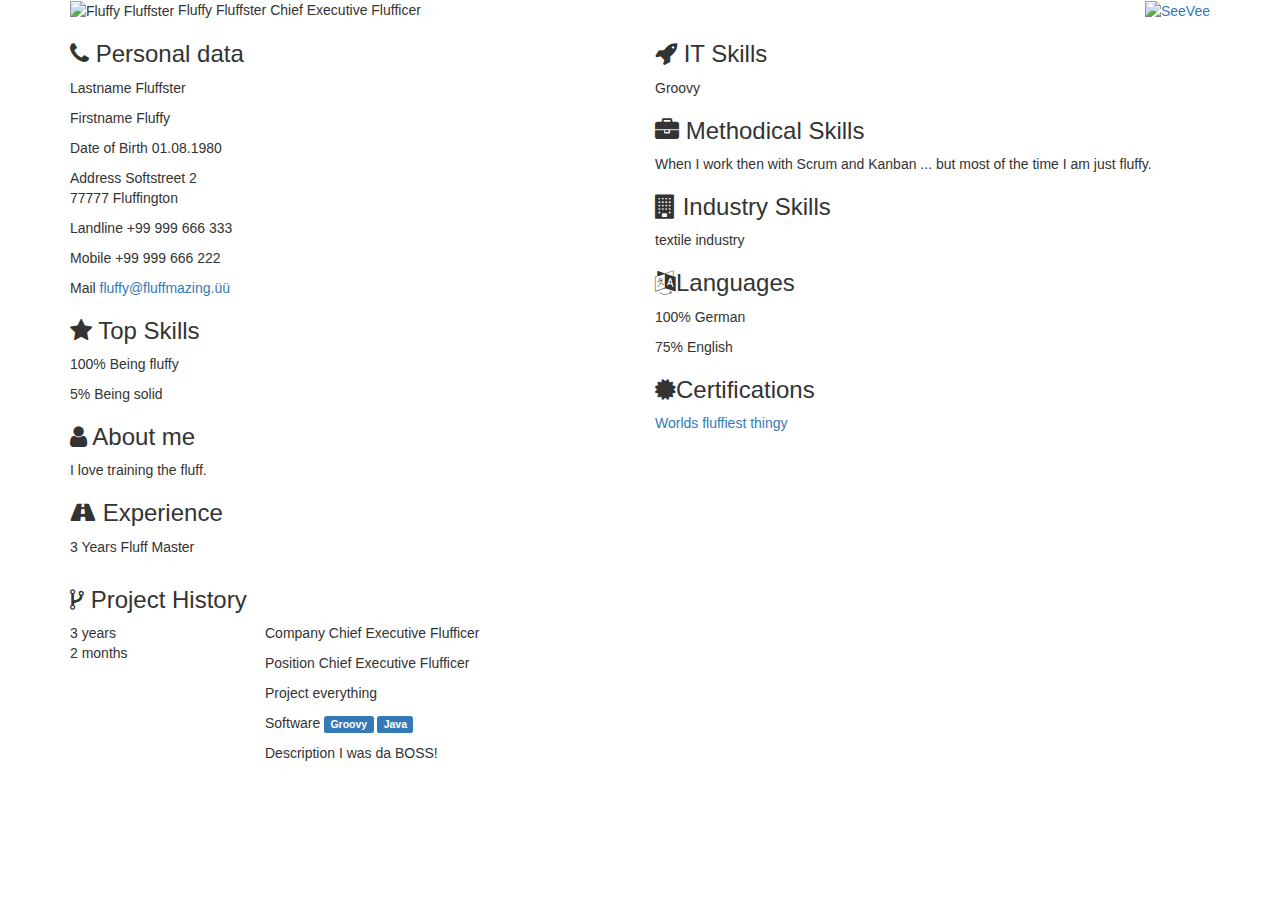
==== seevee.html @ 1cb53b6b "Initialized SeeVee files for branch gh-pages" ====
<!DOCTYPE html>

<html>
<head>
    <meta http-equiv="X-UA-Compatible" content="IE=edge" />
    <meta http-equiv="Content-Type" content="text/html; charset=UTF-8" />
    <meta name="viewport" content="width=device-width, initial-scale=1" />
    <meta name="robots" content="noindex, nofollow" />
    <title>Fluffy Fluffster</title>

    <link rel="stylesheet" href="https://maxcdn.bootstrapcdn.com/bootstrap/3.3.1/css/bootstrap.min.css" />
    <link href="https://fonts.googleapis.com/css?family=Source+Sans+Pro:200,300,400|Roboto+Slab" rel="stylesheet" type="text/css" />
    <link href="https://maxcdn.bootstrapcdn.com/font-awesome/4.3.0/css/font-awesome.min.css" rel="stylesheet" />
    <link rel="stylesheet" href="https://comsysto.github.io/seevee-static/seevee/1/css/basic.css" />
    <!--[if lt IE 9]>
	    <script src="https://oss.maxcdn.com/html5shiv/3.7.2/html5shiv.min.js"></script>
	    <script src="https://oss.maxcdn.com/respond/1.4.2/respond.min.js"></script>
    <![endif]-->
</head>
<body>

<header>
    <div class="container">
        <div class="row">
            <div class="col-sm-9">
				<span class="avatar">
					<img alt="Fluffy Fluffster" src="https://avatars.githubusercontent.com/u/3518245?v=3" />
				</span> 
				<span class="header-info"> 
					<span class="name">Fluffy Fluffster</span> 
					<span class="jobtitle">Chief Executive Flufficer</span>
					
					
				</span>
            </div>
            <div class="col-sm-3 text-right header-logo">
                <a href="https://github.com/seeveebot">
                    <img src="https://comsysto.github.io/seevee-static/seevee/1/img/logo.png" alt="SeeVee" />
                </a>
            </div>
        </div>
    </div>
</header>

<body>

<div class="container cv">
    <div class="row">
        <div class="col-md-6">
            <h3>
                <i class="fa fa-phone"></i> Personal data
            </h3>
            <p>
                <span class="key">Lastname</span>
                <span>Fluffster</span>
            </p>
            <p>
                <span class="key">Firstname</span>
                <span>Fluffy</span>
            </p>
         	<p>
                <span class="key">Date of Birth</span>
				<span>01.08.1980</span>
            </p>
            <div>
	            <div>
	            	<p>
	                	<span class="key">Address</span>
						<span>
							Softstreet 2
							
								
									<br />
								
								77777 Fluffington
							
						</span>
	            	</p>
	            </div>
	            <p>
	                <span class="key">Landline</span>
					<span>+99 999 666 333</span>
	            </p>
	            <p>
	                <span class="key">Mobile</span>
					<span>+99 999 666 222</span>
	            </p>
	            <p>
	                <span class="key">Mail</span>
					<span>
						<a href="mailto:fluffy@fluffmazing.üü">fluffy@fluffmazing.üü</a>
					</span>
	            </p>
			</div>
			<div>
	            <h3>
	                <i class="fa fa-star"></i> Top Skills
	            </h3>
	            <div>
	                <p>
	                    <span class="key">100%</span> 
	                    <span>Being fluffy</span>
	                </p>
	            </div>
	            <div>
	                <p>
	                    <span class="key">5%</span> 
	                    <span>Being solid</span>
	                </p>
	            </div>
            </div>

			<div th:="${jason.aboutme} and not ${json.aboutme?.isEmpty()}">
	            <h3>
	                <i class="fa fa-user"></i> About me
	            </h3>
	            <div>
	                <p>I love training the fluff.</p>
	            </div>
            </div>

			<div>
	            <h3>
	                <i class="fa fa-road"></i> Experience
	            </h3>
	            <div>
	                <p>3 Years Fluff Master</p>
	            </div>
            </div>
        </div>

        <div class="col-md-6">
        	<div>
	            <h3>
	                <i class="fa fa-rocket"></i> IT Skills
	            </h3>
	            <div>
	                <p>Groovy</p>
	            </div>
            </div>

            <div>
	            <h3>
	                <i class="fa fa-briefcase"></i> Methodical Skills
	            </h3>
	            <div>
	                <p>When I work then with Scrum and Kanban ... but most of the time I am just fluffy.</p>
	            </div>
            </div>

			<div>
	            <h3>
	                <i class="fa fa-building"></i> Industry Skills
	            </h3>
	            <div>
	                <p>textile industry</p>
	            </div>
            </div>
            <div>
            	<h3>
            		<i class="fa fa-language"></i>Languages
            	</h3>
            	<div>
	                <p>
	                    <span class="key">100%</span> 
	                    <span>German</span>
	                </p>
	            </div>
            	<div>
	                <p>
	                    <span class="key">75%</span> 
	                    <span>English</span>
	                </p>
	            </div>
            </div>
            <div>
            	<h3>
            		<i class="fa fa-certificate"></i>Certifications
            	</h3>
            	<div>
	                <p>
	                    <a href="">Worlds fluffiest thingy</a>
	                </p>
	            </div>
            </div>
        </div>
    </div>
    <div>
	    <div class="row">
	        <div class="col-xs-12">
	            <h3>
	                <i class="fa fa-code-fork"></i> Project History
	            </h3>
	        </div>
	        <div class="clearfix"></div>
	        <div class="project first clearfix">
	            <div class="col-md-2 circle">
					<span>
						
                            3 years
                            
                                <br />
                            
                        
						2 months
					</span>
	            </div>
	            <div class="col-md-10">
	                <p>
	                    <span class="key">Company</span>
	                    <span>Chief Executive Flufficer</span>
	                </p>
	                <p>
	                    <span class="key">Position</span>
	                    <span>Chief Executive Flufficer</span>
	                </p>
	                <p>
	                    <span class="key">Project</span>
	                    <span>everything</span>
	                </p>
	                <p>
	                    <span class="key">Software</span> 
						<span> 
							
                                <span class="label label-primary">Groovy</span>
                             
							
                                <span class="label label-primary">Java</span>
                            
						</span>
	                </p>
	                <p>
	                    <span class="key">Description</span>
						<span> 
							<span>I was da BOSS!</span> <br />
						</span>
	                </p>
	            </div>
	        </div>
	    </div>
    </div>
</div>
</body>

<script src="https://ajax.googleapis.com/ajax/libs/jquery/1.11.1/jquery.min.js"></script>
<script src="https://comsysto.github.io/seevee-static/seevee/1/js/cv.js"></script>
</body>
</html>
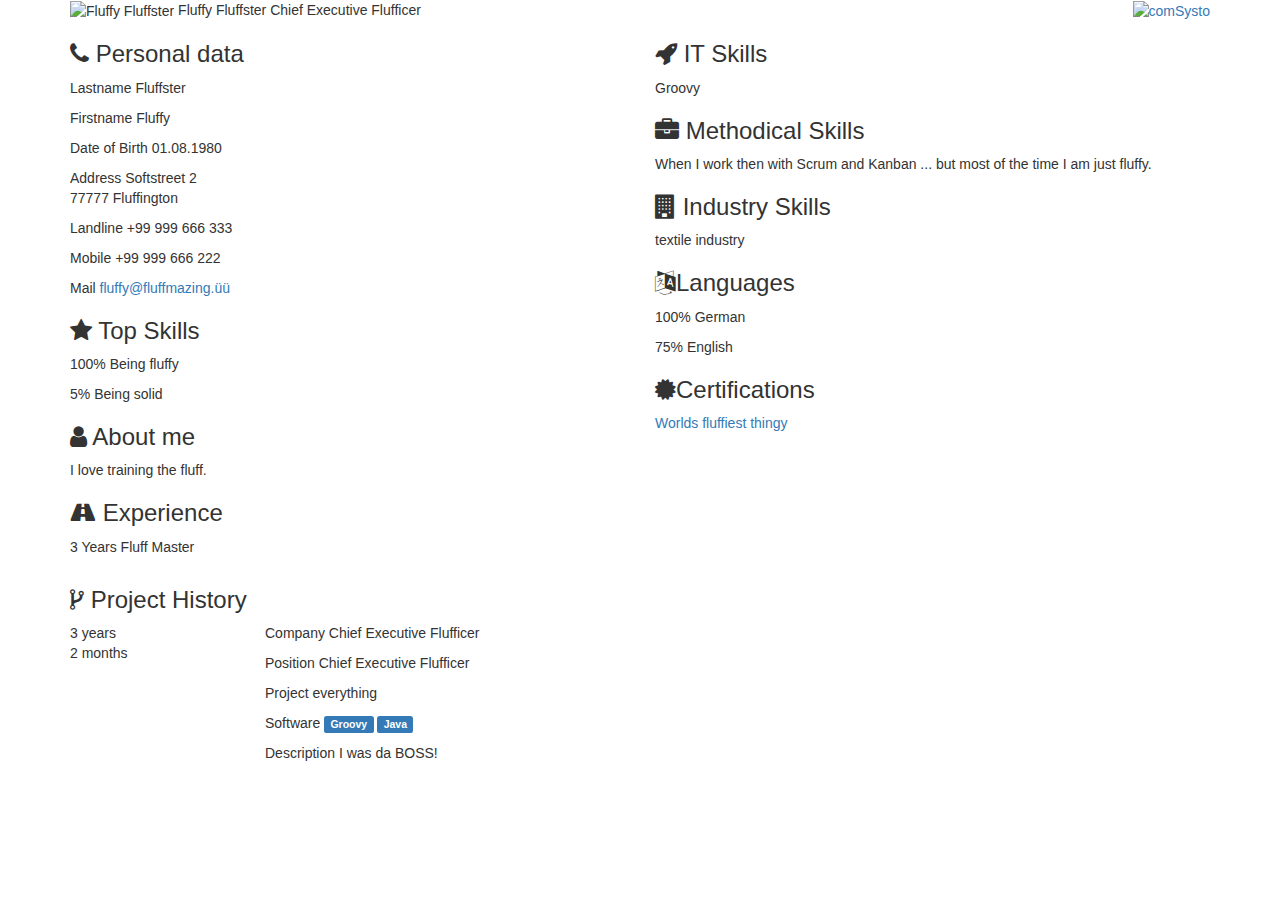
==== commit 4f5afb8a: "Initialized SeeVee files for branch gh-pages" ====
--- a/seevee.html
+++ b/seevee.html
@@ -11,7 +11,7 @@
     <link rel="stylesheet" href="https://maxcdn.bootstrapcdn.com/bootstrap/3.3.1/css/bootstrap.min.css" />
     <link href="https://fonts.googleapis.com/css?family=Source+Sans+Pro:200,300,400|Roboto+Slab" rel="stylesheet" type="text/css" />
     <link href="https://maxcdn.bootstrapcdn.com/font-awesome/4.3.0/css/font-awesome.min.css" rel="stylesheet" />
-    <link rel="stylesheet" href="https://comsysto.github.io/seevee-static/seevee/1/css/basic.css" />
+    <link rel="stylesheet" href="https://comsysto.github.io/seevee-static/comsysto/1/css/basic.css" />
     <!--[if lt IE 9]>
 	    <script src="https://oss.maxcdn.com/html5shiv/3.7.2/html5shiv.min.js"></script>
 	    <script src="https://oss.maxcdn.com/respond/1.4.2/respond.min.js"></script>
@@ -34,9 +34,9 @@
 				</span>
             </div>
             <div class="col-sm-3 text-right header-logo">
-                <a href="https://github.com/seeveebot">
-                    <img src="https://comsysto.github.io/seevee-static/seevee/1/img/logo.png" alt="SeeVee" />
-                </a>
+                <a href="http://www.comsysto.com"> 
+					<img src="https://comsysto.github.io/seevee-static/comsysto/1/img/comsysto.png" alt="comSysto" />
+				</a>
             </div>
         </div>
     </div>
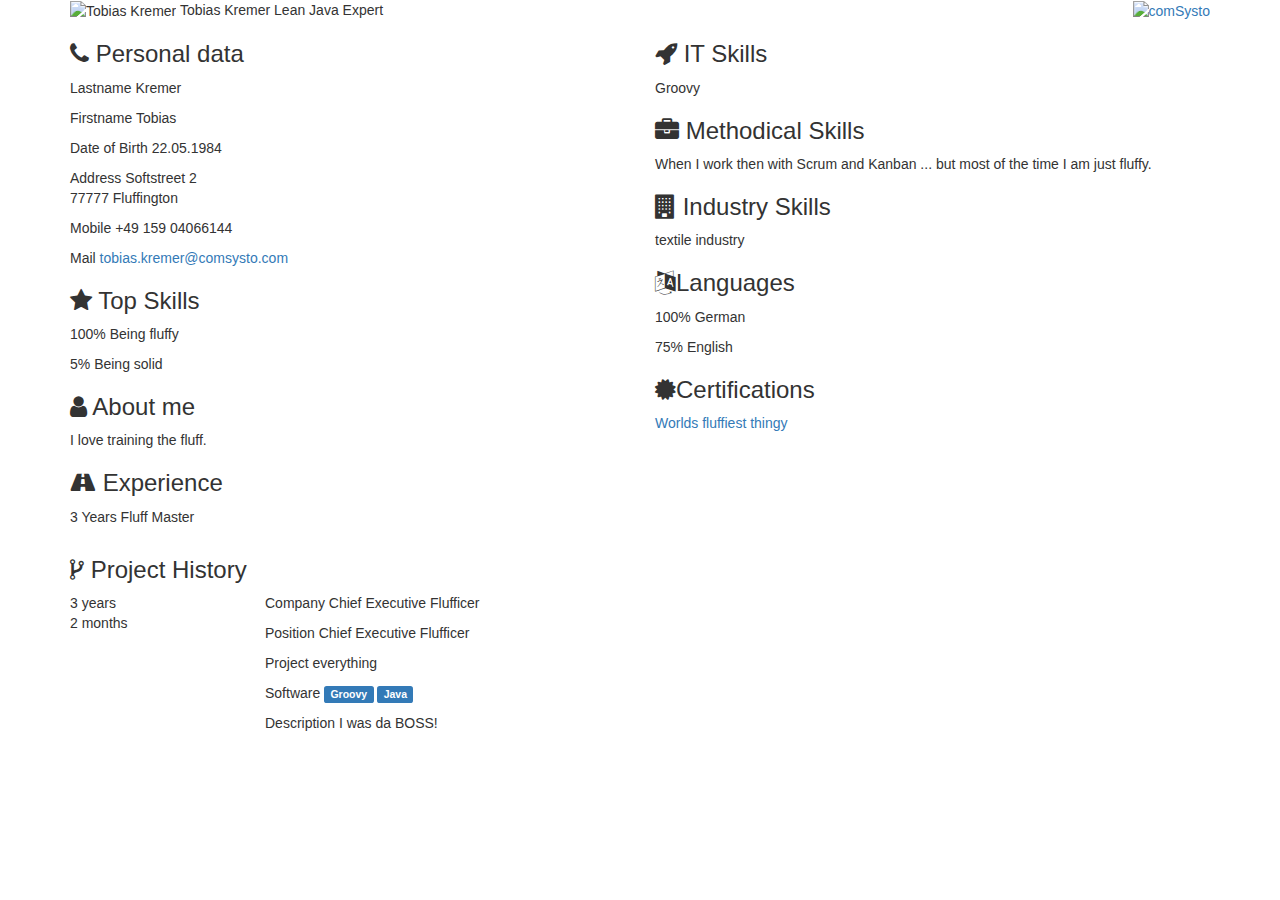
==== commit 614d61ce: "Initialized SeeVee files for branch gh-pages" ====
--- a/seevee.html
+++ b/seevee.html
@@ -6,7 +6,7 @@
     <meta http-equiv="Content-Type" content="text/html; charset=UTF-8" />
     <meta name="viewport" content="width=device-width, initial-scale=1" />
     <meta name="robots" content="noindex, nofollow" />
-    <title>Fluffy Fluffster</title>
+    <title>Tobias Kremer</title>
 
     <link rel="stylesheet" href="https://maxcdn.bootstrapcdn.com/bootstrap/3.3.1/css/bootstrap.min.css" />
     <link href="https://fonts.googleapis.com/css?family=Source+Sans+Pro:200,300,400|Roboto+Slab" rel="stylesheet" type="text/css" />
@@ -24,11 +24,11 @@
         <div class="row">
             <div class="col-sm-9">
 				<span class="avatar">
-					<img alt="Fluffy Fluffster" src="https://avatars.githubusercontent.com/u/3518245?v=3" />
+					<img alt="Tobias Kremer" src="https://avatars.githubusercontent.com/u/3518245?v=3" />
 				</span> 
 				<span class="header-info"> 
-					<span class="name">Fluffy Fluffster</span> 
-					<span class="jobtitle">Chief Executive Flufficer</span>
+					<span class="name">Tobias Kremer</span> 
+					<span class="jobtitle">Lean Java Expert</span>
 					
 					
 				</span>
@@ -52,15 +52,15 @@
             </h3>
             <p>
                 <span class="key">Lastname</span>
-                <span>Fluffster</span>
+                <span>Kremer</span>
             </p>
             <p>
                 <span class="key">Firstname</span>
-                <span>Fluffy</span>
+                <span>Tobias</span>
             </p>
          	<p>
                 <span class="key">Date of Birth</span>
-				<span>01.08.1980</span>
+				<span>22.05.1984</span>
             </p>
             <div>
 	            <div>
@@ -77,18 +77,15 @@
 						</span>
 	            	</p>
 	            </div>
-	            <p>
-	                <span class="key">Landline</span>
-					<span>+99 999 666 333</span>
-	            </p>
+	            
 	            <p>
 	                <span class="key">Mobile</span>
-					<span>+99 999 666 222</span>
+					<span>+49 159 04066144</span>
 	            </p>
 	            <p>
 	                <span class="key">Mail</span>
 					<span>
-						<a href="mailto:fluffy@fluffmazing.üü">fluffy@fluffmazing.üü</a>
+						<a href="mailto:tobias.kremer@comsysto.com">tobias.kremer@comsysto.com</a>
 					</span>
 	            </p>
 			</div>
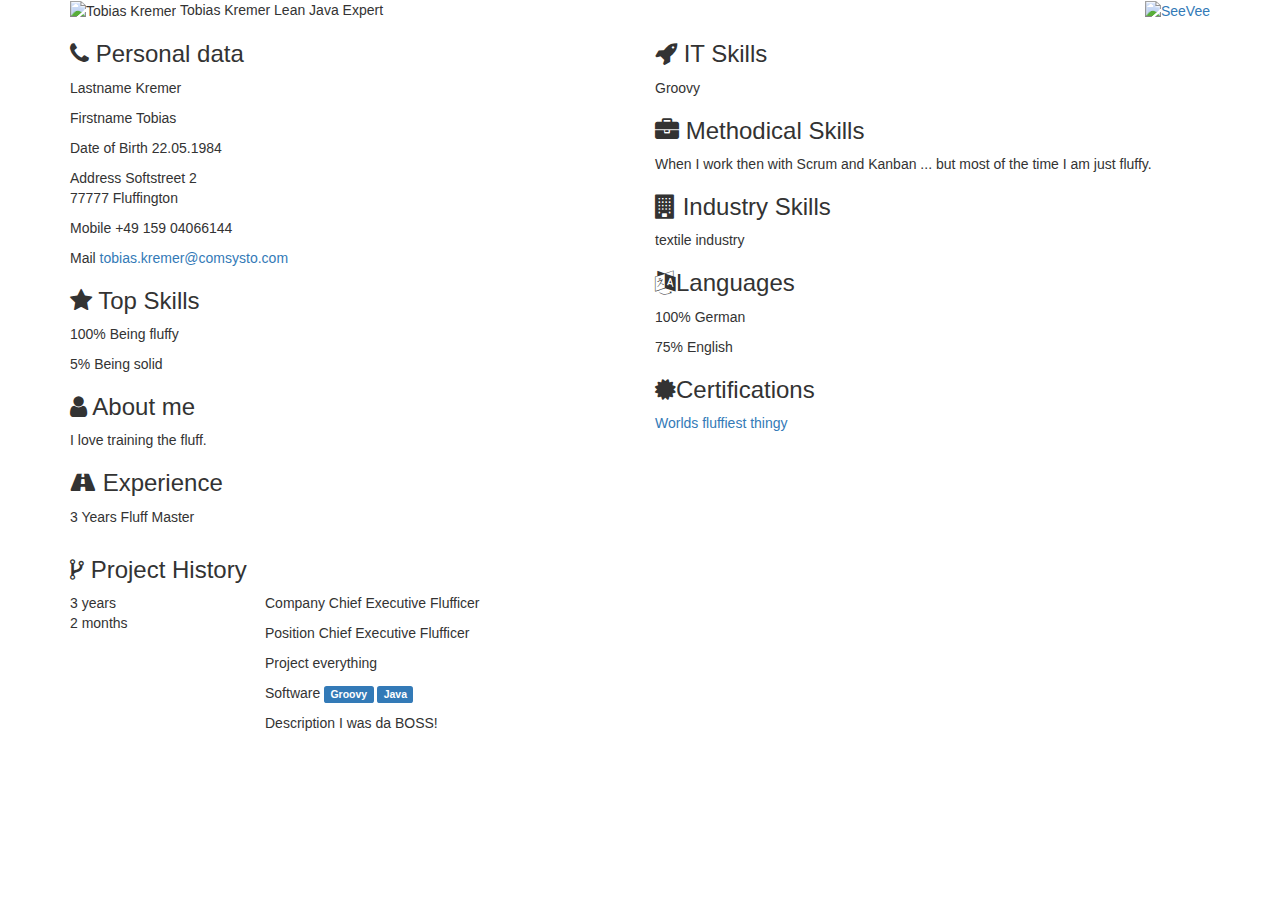
==== commit 61e8d58a: "Initialized SeeVee files for branch gh-pages" ====
--- a/seevee.html
+++ b/seevee.html
@@ -11,7 +11,7 @@
     <link rel="stylesheet" href="https://maxcdn.bootstrapcdn.com/bootstrap/3.3.1/css/bootstrap.min.css" />
     <link href="https://fonts.googleapis.com/css?family=Source+Sans+Pro:200,300,400|Roboto+Slab" rel="stylesheet" type="text/css" />
     <link href="https://maxcdn.bootstrapcdn.com/font-awesome/4.3.0/css/font-awesome.min.css" rel="stylesheet" />
-    <link rel="stylesheet" href="https://comsysto.github.io/seevee-static/comsysto/1/css/basic.css" />
+    <link rel="stylesheet" href="https://comsysto.github.io/seevee-static/seevee/1/css/basic.css" />
     <!--[if lt IE 9]>
 	    <script src="https://oss.maxcdn.com/html5shiv/3.7.2/html5shiv.min.js"></script>
 	    <script src="https://oss.maxcdn.com/respond/1.4.2/respond.min.js"></script>
@@ -34,9 +34,9 @@
 				</span>
             </div>
             <div class="col-sm-3 text-right header-logo">
-                <a href="http://www.comsysto.com"> 
-					<img src="https://comsysto.github.io/seevee-static/comsysto/1/img/comsysto.png" alt="comSysto" />
-				</a>
+                <a href="https://github.com/seeveebot">
+                    <img src="https://comsysto.github.io/seevee-static/seevee/1/img/logo.png" alt="SeeVee" />
+                </a>
             </div>
         </div>
     </div>
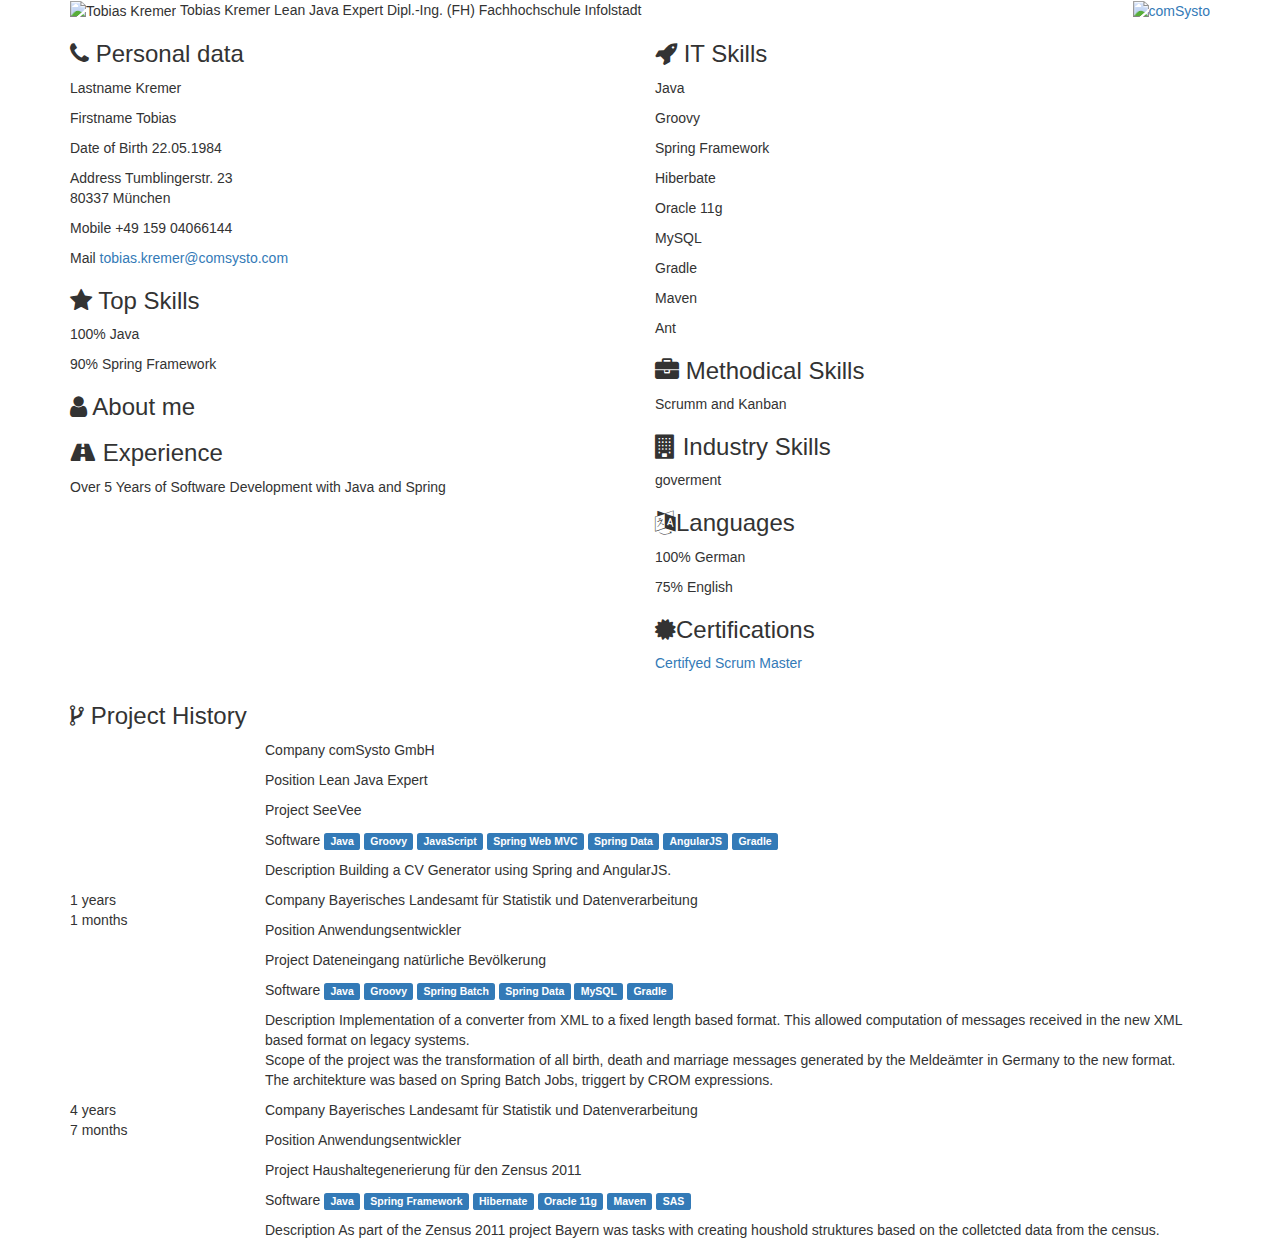
==== commit 796c4ceb: "Initialized SeeVee files for branch gh-pages" ====
--- a/seevee.html
+++ b/seevee.html
@@ -11,7 +11,7 @@
     <link rel="stylesheet" href="https://maxcdn.bootstrapcdn.com/bootstrap/3.3.1/css/bootstrap.min.css" />
     <link href="https://fonts.googleapis.com/css?family=Source+Sans+Pro:200,300,400|Roboto+Slab" rel="stylesheet" type="text/css" />
     <link href="https://maxcdn.bootstrapcdn.com/font-awesome/4.3.0/css/font-awesome.min.css" rel="stylesheet" />
-    <link rel="stylesheet" href="https://comsysto.github.io/seevee-static/seevee/1/css/basic.css" />
+    <link rel="stylesheet" href="https://comsysto.github.io/seevee-static/comsysto/1/css/basic.css" />
     <!--[if lt IE 9]>
 	    <script src="https://oss.maxcdn.com/html5shiv/3.7.2/html5shiv.min.js"></script>
 	    <script src="https://oss.maxcdn.com/respond/1.4.2/respond.min.js"></script>
@@ -29,14 +29,14 @@
 				<span class="header-info"> 
 					<span class="name">Tobias Kremer</span> 
 					<span class="jobtitle">Lean Java Expert</span>
-					
-					
+					<span class="qualification">Dipl.-Ing. (FH)</span>
+					<span class="qualificationalinstitution">Fachhochschule Infolstadt</span>
 				</span>
             </div>
             <div class="col-sm-3 text-right header-logo">
-                <a href="https://github.com/seeveebot">
-                    <img src="https://comsysto.github.io/seevee-static/seevee/1/img/logo.png" alt="SeeVee" />
-                </a>
+                <a href="http://www.comsysto.com"> 
+					<img src="https://comsysto.github.io/seevee-static/comsysto/1/img/comsysto.png" alt="comSysto" />
+				</a>
             </div>
         </div>
     </div>
@@ -67,12 +67,12 @@
 	            	<p>
 	                	<span class="key">Address</span>
 						<span>
-							Softstreet 2
+							Tumblingerstr. 23
 							
 								
 									<br />
 								
-								77777 Fluffington
+								80337 München
 							
 						</span>
 	            	</p>
@@ -96,13 +96,13 @@
 	            <div>
 	                <p>
 	                    <span class="key">100%</span> 
-	                    <span>Being fluffy</span>
-	                </p>
-	            </div>
-	            <div>
-	                <p>
-	                    <span class="key">5%</span> 
-	                    <span>Being solid</span>
+	                    <span>Java</span>
+	                </p>
+	            </div>
+	            <div>
+	                <p>
+	                    <span class="key">90%</span> 
+	                    <span>Spring Framework</span>
 	                </p>
 	            </div>
             </div>
@@ -111,9 +111,7 @@
 	            <h3>
 	                <i class="fa fa-user"></i> About me
 	            </h3>
-	            <div>
-	                <p>I love training the fluff.</p>
-	            </div>
+	            
             </div>
 
 			<div>
@@ -121,7 +119,7 @@
 	                <i class="fa fa-road"></i> Experience
 	            </h3>
 	            <div>
-	                <p>3 Years Fluff Master</p>
+	                <p>Over 5 Years of Software Development with Java and Spring</p>
 	            </div>
             </div>
         </div>
@@ -132,8 +130,32 @@
 	                <i class="fa fa-rocket"></i> IT Skills
 	            </h3>
 	            <div>
+	                <p>Java</p>
+	            </div>
+	            <div>
 	                <p>Groovy</p>
 	            </div>
+	            <div>
+	                <p>Spring Framework</p>
+	            </div>
+	            <div>
+	                <p>Hiberbate</p>
+	            </div>
+	            <div>
+	                <p>Oracle 11g</p>
+	            </div>
+	            <div>
+	                <p>MySQL</p>
+	            </div>
+	            <div>
+	                <p>Gradle</p>
+	            </div>
+	            <div>
+	                <p>Maven</p>
+	            </div>
+	            <div>
+	                <p>Ant</p>
+	            </div>
             </div>
 
             <div>
@@ -141,7 +163,7 @@
 	                <i class="fa fa-briefcase"></i> Methodical Skills
 	            </h3>
 	            <div>
-	                <p>When I work then with Scrum and Kanban ... but most of the time I am just fluffy.</p>
+	                <p>Scrumm and Kanban</p>
 	            </div>
             </div>
 
@@ -150,7 +172,7 @@
 	                <i class="fa fa-building"></i> Industry Skills
 	            </h3>
 	            <div>
-	                <p>textile industry</p>
+	                <p>goverment</p>
 	            </div>
             </div>
             <div>
@@ -176,7 +198,7 @@
             	</h3>
             	<div>
 	                <p>
-	                    <a href="">Worlds fluffiest thingy</a>
+	                    <a href="https://www.scrumalliance.org/certifications/practitioners/certified-scrummaster-csm">Certifyed Scrum Master</a>
 	                </p>
 	            </div>
             </div>
@@ -194,42 +216,170 @@
 	            <div class="col-md-2 circle">
 					<span>
 						
-                            3 years
+						
+					</span>
+	            </div>
+	            <div class="col-md-10">
+	                <p>
+	                    <span class="key">Company</span>
+	                    <span>comSysto GmbH</span>
+	                </p>
+	                <p>
+	                    <span class="key">Position</span>
+	                    <span>Lean Java Expert</span>
+	                </p>
+	                <p>
+	                    <span class="key">Project</span>
+	                    <span>SeeVee</span>
+	                </p>
+	                <p>
+	                    <span class="key">Software</span> 
+						<span> 
+							
+                                <span class="label label-primary">Java</span>
+                             
+							
+                                <span class="label label-primary">Groovy</span>
+                             
+							
+                                <span class="label label-primary">JavaScript</span>
+                             
+							
+                                <span class="label label-primary">Spring Web MVC</span>
+                             
+							
+                                <span class="label label-primary">Spring Data</span>
+                             
+							
+                                <span class="label label-primary">AngularJS</span>
+                             
+							
+                                <span class="label label-primary">Gradle</span>
+                            
+						</span>
+	                </p>
+	                <p>
+	                    <span class="key">Description</span>
+						<span> 
+							<span>Building a CV Generator using Spring and AngularJS.</span> <br />
+						</span>
+	                </p>
+	            </div>
+	        </div>
+	        <div class="project first clearfix">
+	            <div class="col-md-2 circle">
+					<span>
+						
+                            1 years
                             
                                 <br />
                             
                         
-						2 months
+						1 months
 					</span>
 	            </div>
 	            <div class="col-md-10">
 	                <p>
 	                    <span class="key">Company</span>
-	                    <span>Chief Executive Flufficer</span>
+	                    <span>Bayerisches Landesamt für Statistik und Datenverarbeitung</span>
 	                </p>
 	                <p>
 	                    <span class="key">Position</span>
-	                    <span>Chief Executive Flufficer</span>
+	                    <span>Anwendungsentwickler</span>
 	                </p>
 	                <p>
 	                    <span class="key">Project</span>
-	                    <span>everything</span>
+	                    <span>Dateneingang natürliche Bevölkerung</span>
 	                </p>
 	                <p>
 	                    <span class="key">Software</span> 
 						<span> 
 							
+                                <span class="label label-primary">Java</span>
+                             
+							
                                 <span class="label label-primary">Groovy</span>
                              
 							
+                                <span class="label label-primary">Spring Batch</span>
+                             
+							
+                                <span class="label label-primary">Spring Data</span>
+                             
+							
+                                <span class="label label-primary">MySQL</span>
+                             
+							
+                                <span class="label label-primary">Gradle</span>
+                            
+						</span>
+	                </p>
+	                <p>
+	                    <span class="key">Description</span>
+						<span> 
+							<span>Implementation of a converter from XML to a fixed length based format. This allowed computation of messages received in the new XML based format on legacy systems.</span> <br />
+						</span>
+						<span> 
+							<span>Scope of the project was the transformation of all birth, death and marriage messages generated by the Meldeämter in Germany to the new format.</span> <br />
+						</span>
+						<span> 
+							<span>The architekture was based on Spring Batch Jobs, triggert by CROM expressions.</span> <br />
+						</span>
+	                </p>
+	            </div>
+	        </div>
+	        <div class="project first clearfix">
+	            <div class="col-md-2 circle">
+					<span>
+						
+                            4 years
+                            
+                                <br />
+                            
+                        
+						7 months
+					</span>
+	            </div>
+	            <div class="col-md-10">
+	                <p>
+	                    <span class="key">Company</span>
+	                    <span>Bayerisches Landesamt für Statistik und Datenverarbeitung</span>
+	                </p>
+	                <p>
+	                    <span class="key">Position</span>
+	                    <span>Anwendungsentwickler</span>
+	                </p>
+	                <p>
+	                    <span class="key">Project</span>
+	                    <span>Haushaltegenerierung für den Zensus 2011</span>
+	                </p>
+	                <p>
+	                    <span class="key">Software</span> 
+						<span> 
+							
                                 <span class="label label-primary">Java</span>
+                             
+							
+                                <span class="label label-primary">Spring Framework</span>
+                             
+							
+                                <span class="label label-primary">Hibernate</span>
+                             
+							
+                                <span class="label label-primary">Oracle 11g</span>
+                             
+							
+                                <span class="label label-primary">Maven</span>
+                             
+							
+                                <span class="label label-primary">SAS</span>
                             
 						</span>
 	                </p>
 	                <p>
 	                    <span class="key">Description</span>
 						<span> 
-							<span>I was da BOSS!</span> <br />
+							<span>As part of the Zensus 2011 project Bayern was tasks with creating houshold struktures based on the colletcted data from the census.</span> <br />
 						</span>
 	                </p>
 	            </div>
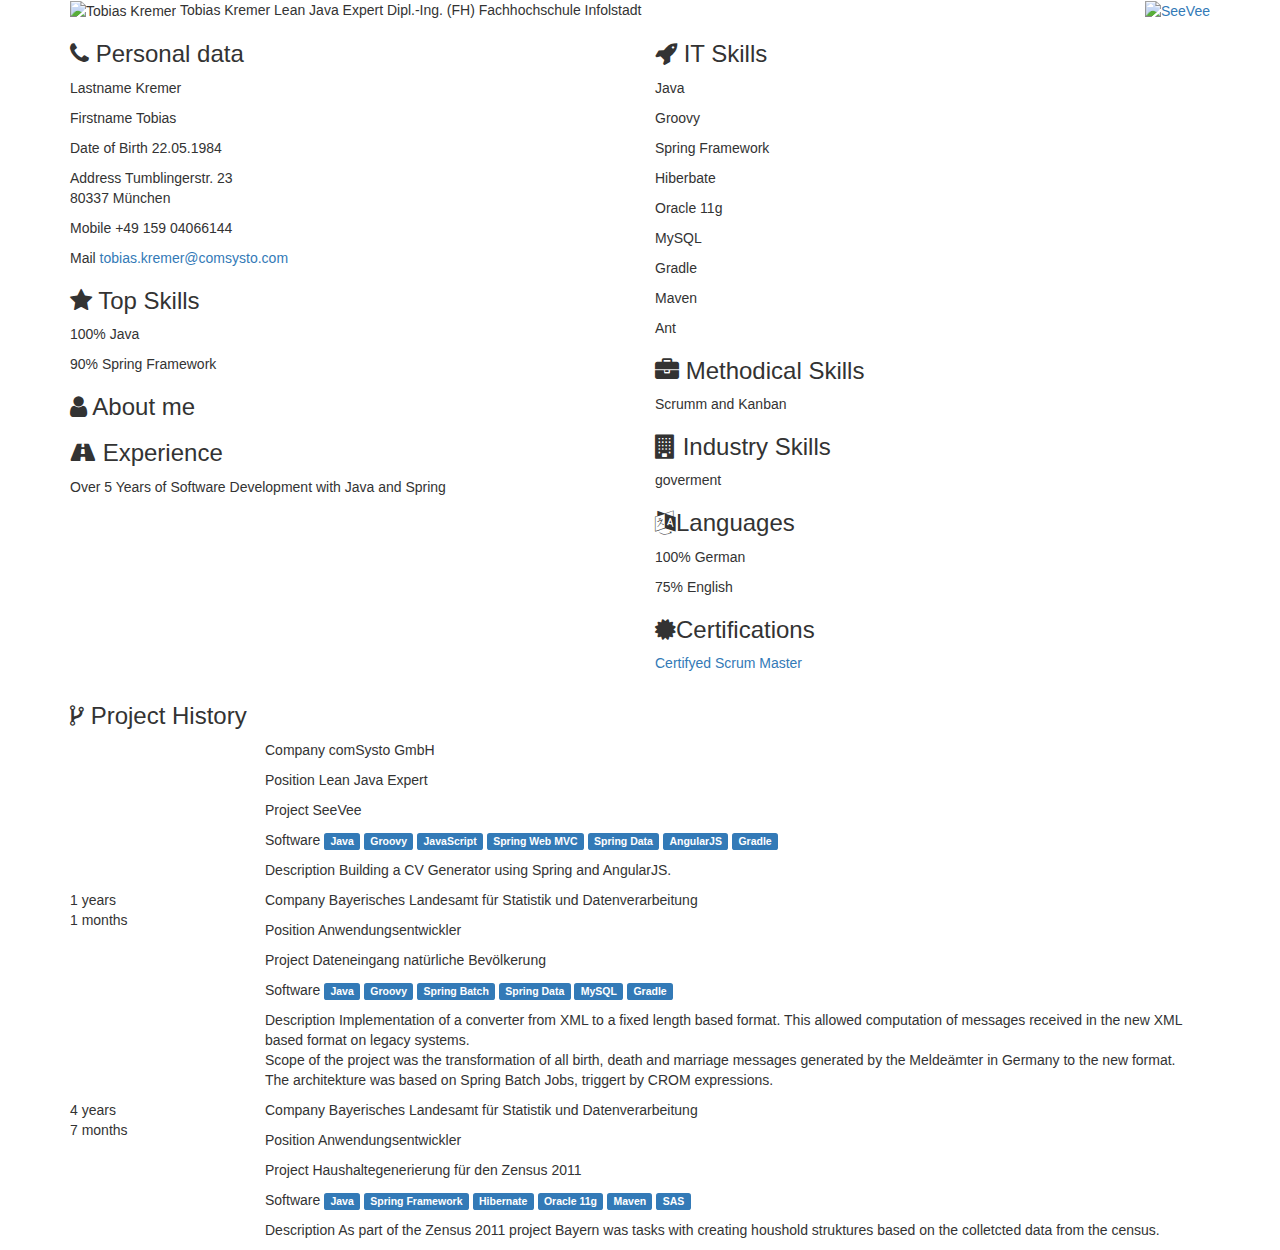
==== commit d4733f29: "Initialized SeeVee files for branch gh-pages" ====
--- a/seevee.html
+++ b/seevee.html
@@ -11,7 +11,7 @@
     <link rel="stylesheet" href="https://maxcdn.bootstrapcdn.com/bootstrap/3.3.1/css/bootstrap.min.css" />
     <link href="https://fonts.googleapis.com/css?family=Source+Sans+Pro:200,300,400|Roboto+Slab" rel="stylesheet" type="text/css" />
     <link href="https://maxcdn.bootstrapcdn.com/font-awesome/4.3.0/css/font-awesome.min.css" rel="stylesheet" />
-    <link rel="stylesheet" href="https://comsysto.github.io/seevee-static/comsysto/1/css/basic.css" />
+    <link rel="stylesheet" href="https://comsysto.github.io/seevee-static/seevee/1/css/basic.css" />
     <!--[if lt IE 9]>
 	    <script src="https://oss.maxcdn.com/html5shiv/3.7.2/html5shiv.min.js"></script>
 	    <script src="https://oss.maxcdn.com/respond/1.4.2/respond.min.js"></script>
@@ -34,9 +34,9 @@
 				</span>
             </div>
             <div class="col-sm-3 text-right header-logo">
-                <a href="http://www.comsysto.com"> 
-					<img src="https://comsysto.github.io/seevee-static/comsysto/1/img/comsysto.png" alt="comSysto" />
-				</a>
+                <a href="https://github.com/seeveebot">
+                    <img src="https://comsysto.github.io/seevee-static/seevee/1/img/logo.png" alt="SeeVee" />
+                </a>
             </div>
         </div>
     </div>
